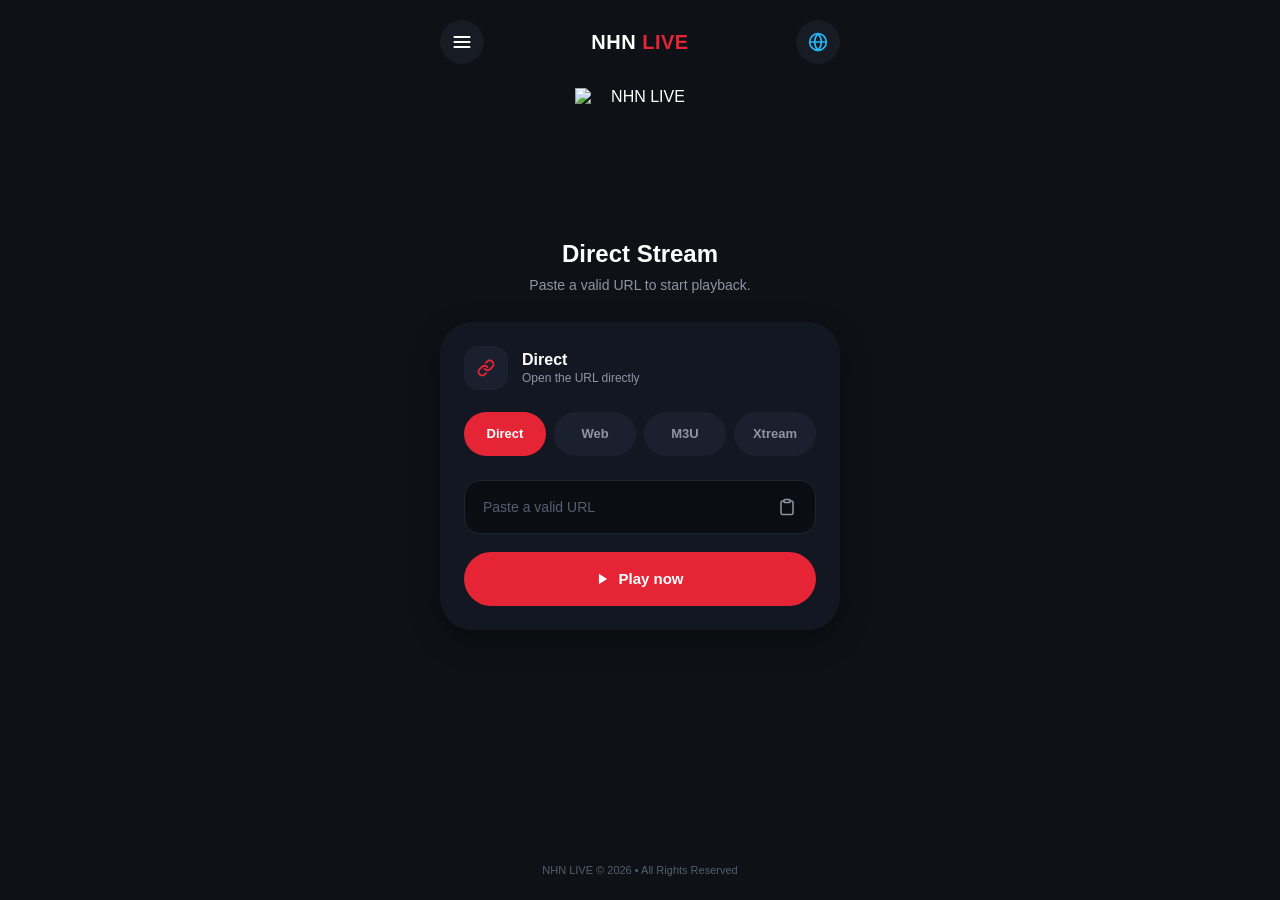
==== index.html @ e1300293 "up" ====
<!DOCTYPE html>
<html lang="en" dir="ltr">
<head>
    <meta charset="UTF-8">
    <meta name="viewport" content="width=device-width, initial-scale=1.0, maximum-scale=1.0, user-scalable=no">
    <title>NHN LIVE</title>
    <link rel="stylesheet" href="style.css">
</head>
<body>

    <div class="app-container">
        <!-- شريط الرأس العلوي -->
        <header class="app-header">
            <button id="btnMenu" class="icon-btn" aria-label="Menu">
                <svg width="20" height="20" viewBox="0 0 24 24" fill="none" stroke="#FFFFFF" stroke-width="2.5" stroke-linecap="round">
                    <line x1="3" y1="6" x2="21" y2="6"></line>
                    <line x1="3" y1="12" x2="21" y2="12"></line>
                    <line x1="3" y1="18" x2="21" y2="18"></line>
                </svg>
            </button>

            <div class="logo-title">
                <span class="txt-white">NHN</span> <span class="txt-red">LIVE</span>
            </div>

            <button id="btnLanguage" class="icon-btn globe-btn" aria-label="Language">
                <svg width="20" height="20" viewBox="0 0 24 24" fill="none" stroke="#29B6F6" stroke-width="2" stroke-linecap="round" stroke-linejoin="round">
                    <circle cx="12" cy="12" r="10"></circle>
                    <line x1="2" y1="12" x2="22" y2="12"></line>
                    <path d="M12 2a15.3 15.3 0 0 1 4 10 15.3 15.3 0 0 1-4 10 15.3 15.3 0 0 1-4-10 15.3 15.3 0 0 1 4-10z"></path>
                </svg>
            </button>
        </header>

        <!-- الشعار الرئيسي الدائري -->
        <div class="main-logo-area">
            <div class="logo-circle">
                <img src="logo.png" alt="NHN LIVE" onerror="this.onerror=null; this.src='https://raw.githubusercontent.com/mbdy08/matches/main/ic_logo.png';">
            </div>
            <h1 id="headerMainTitle">Direct Stream</h1>
            <p id="headerSubtitle">Paste a valid URL to start playback.</p>
        </div>

        <!-- البطاقة الرئيسية الكبرى -->
        <div class="main-card">
            <!-- الشريط الداخلي العلوي -->
            <div class="card-top-info">
                <div class="link-icon-badge">
                    <svg width="18" height="18" viewBox="0 0 24 24" fill="none" stroke="#E52535" stroke-width="2.5" stroke-linecap="round" stroke-linejoin="round">
                        <path d="M10 13a5 5 0 0 0 7.54.54l3-3a5 5 0 0 0-7.07-7.07l-1.72 1.71"></path>
                        <path d="M14 11a5 5 0 0 0-7.54-.54l-3 3a5 5 0 0 0 7.07 7.07l1.71-1.71"></path>
                    </svg>
                </div>
                <div class="card-titles">
                    <h3 id="cardTopTitle">Direct</h3>
                    <p id="cardTopSubtitle">Open the URL directly</p>
                </div>
            </div>

            <!-- أزرار التبويبات الأربعة -->
            <div class="tabs-row">
                <button class="tab-btn active" data-tab="0" id="tabDirect">Direct</button>
                <button class="tab-btn" data-tab="1" id="tabWeb">Web</button>
                <button class="tab-btn" data-tab="2" id="tabM3u">M3U</button>
                <button class="tab-btn" data-tab="3" id="tabXtream">Xtream</button>
            </div>

            <!-- القسم 1: إدخال الرابط (Direct / Web / M3U) -->
            <div id="sectionUrlInput" class="content-section">
                <div class="input-wrapper">
                    <input type="text" id="etStreamUrl" placeholder="Paste a valid URL" autocomplete="off" spellcheck="false">
                    <button class="paste-btn" data-target="etStreamUrl" title="Paste">
                        <svg width="18" height="18" viewBox="0 0 24 24" fill="none" stroke="#8E95A5" stroke-width="2" stroke-linecap="round" stroke-linejoin="round">
                            <path d="M16 4h2a2 2 0 0 1 2 2v14a2 2 0 0 1-2 2H6a2 2 0 0 1-2-2V6a2 2 0 0 1 2-2h2"></path>
                            <rect x="8" y="2" width="8" height="4" rx="1" ry="1"></rect>
                        </svg>
                    </button>
                </div>
                <button id="btnPlayNow" class="btn-primary">
                    <svg width="14" height="14" viewBox="0 0 24 24" fill="#FFFFFF"><polygon points="5 3 19 12 5 21 5 3"></polygon></svg>
                    <span id="txtPlayNow">Play now</span>
                </button>
            </div>

            <!-- القسم 2: قائمة Xtream الرئيسية -->
            <div id="sectionXtreamMenu" class="content-section" style="display: none;">
                <div class="section-heading">
                    <h4 id="txtAddProfile">Add Profile</h4>
                    <p id="txtChooseConnect">Choose how you want to connect.</p>
                </div>

                <div class="profile-option-card" id="rowNhnCodeOption">
                    <span class="option-title" id="txtOptNhnCode">NHN Code</span>
                    <span class="option-badge">Code</span>
                </div>

                <div class="profile-option-card" id="rowXtreamServerOption">
                    <span class="option-title" id="txtOptXtreamIptv">Xtream IPTV</span>
                    <span class="option-badge">Server Login</span>
                </div>

                <button id="btnCancelXtreamMenu" class="btn-secondary" style="margin-top: 18px;">
                    <span id="txtCancelMenu">Cancel</span>
                </button>
            </div>

            <!-- القسم 3: إدخال كود NHN Code -->
            <div id="sectionNhnCodeInput" class="content-section" style="display: none;">
                <div class="section-heading">
                    <h4 id="txtNhnCodeTitle">NHN Code</h4>
                    <p id="txtNhnCodeSubtitle">Enter your activation code.</p>
                </div>

                <div class="input-wrapper">
                    <input type="text" id="etNhnCode" placeholder="Enter code" autocomplete="off" spellcheck="false">
                    <button class="paste-btn" data-target="etNhnCode" title="Paste">
                        <svg width="18" height="18" viewBox="0 0 24 24" fill="none" stroke="#8E95A5" stroke-width="2" stroke-linecap="round" stroke-linejoin="round">
                            <path d="M16 4h2a2 2 0 0 1 2 2v14a2 2 0 0 1-2 2H6a2 2 0 0 1-2-2V6a2 2 0 0 1 2-2h2"></path>
                            <rect x="8" y="2" width="8" height="4" rx="1" ry="1"></rect>
                        </svg>
                    </button>
                </div>

                <button id="btnConnectNhnCode" class="btn-primary">
                    <span id="txtConnectNhn">Connect</span>
                </button>
                <button id="btnCancelNhnCode" class="btn-secondary">
                    <span id="txtCancelNhn">Cancel</span>
                </button>
            </div>

            <!-- القسم 4: تسجيل دخول سيرفر Xtream الحقيقي -->
            <div id="sectionXtreamLoginInput" class="content-section" style="display: none;">
                <div class="section-heading">
                    <h4 id="txtXtreamLoginTitle">Xtream Codes Login</h4>
                    <p id="txtXtreamLoginSubtitle">Enter the server, username and password supplied by your IPTV provider.</p>
                </div>

                <div class="input-wrapper" style="margin-bottom: 12px;">
                    <input type="text" id="etXtreamServer" placeholder="http://server.com:8080" autocomplete="off">
                </div>
                <div class="input-wrapper" style="margin-bottom: 12px;">
                    <input type="text" id="etXtreamUser" placeholder="Username" autocomplete="off">
                </div>
                <div class="input-wrapper" style="margin-bottom: 14px;">
                    <input type="password" id="etXtreamPass" placeholder="Password">
                </div>

                <div id="tvXtreamError" class="error-msg" style="display: none;"></div>

                <button id="btnSaveAndConnect" class="btn-primary">
                    <span id="txtConnectXtream">Connect IPTV</span>
                </button>
                <button id="btnCancelXtreamLogin" class="btn-secondary">
                    <span id="txtCancelXtream">Cancel</span>
                </button>
            </div>
        </div>

        <!-- التذييل السفلي -->
        <footer class="app-footer">
            NHN LIVE © 2026 • All Rights Reserved
        </footer>
    </div>

    <!-- نافذة اختيار اللغة المنبثقة -->
    <div id="languageModal" class="modal-backdrop" style="display: none;">
        <div class="modal-card">
            <h3 id="txtModalTitle">Choose App Language</h3>
            <button class="lang-choice-btn" id="btnChooseArabic">العربية</button>
            <button class="lang-choice-btn active" id="btnChooseEnglish">English</button>
        </div>
    </div>

    <script src="script.js"></script>
</body>
</html>
---- style.css ----
* {
    margin: 0;
    padding: 0;
    box-sizing: border-box;
    font-family: -apple-system, BlinkMacSystemFont, "Segoe UI", Roboto, "Helvetica Neue", Arial, sans-serif;
    -webkit-tap-highlight-color: transparent;
}

body {
    background-color: #0E1116;
    color: #FFFFFF;
    min-height: 100vh;
    display: flex;
    justify-content: center;
    align-items: flex-start;
    padding: 0;
}

.app-container {
    width: 100%;
    max-width: 440px;
    min-height: 100vh;
    display: flex;
    flex-direction: column;
    justify-content: space-between;
    padding: 20px 20px 24px 20px;
}

/* شريط الرأس */
.app-header {
    display: flex;
    justify-content: space-between;
    align-items: center;
    width: 100%;
    margin-bottom: 24px;
}

.icon-btn {
    width: 44px;
    height: 44px;
    border-radius: 50%;
    background-color: #161B24;
    border: none;
    display: flex;
    justify-content: center;
    align-items: center;
    cursor: pointer;
    transition: background 0.2s;
}

.icon-btn:active {
    background-color: #1F2633;
}

.logo-title {
    font-size: 20px;
    font-weight: 900;
    letter-spacing: 0.5px;
}

.txt-white {
    color: #FFFFFF;
}

.txt-red {
    color: #E52535;
}

/* الشعار الرئيسي والعناوين */
.main-logo-area {
    display: flex;
    flex-direction: column;
    align-items: center;
    text-align: center;
    margin-bottom: 26px;
}

.logo-circle {
    width: 130px;
    height: 130px;
    border-radius: 50%;
    display: flex;
    justify-content: center;
    align-items: center;
    margin-bottom: 22px;
}

.logo-circle img {
    width: 100%;
    height: 100%;
    object-fit: contain;
}

.main-logo-area h1 {
    font-size: 24px;
    font-weight: 800;
    margin-bottom: 8px;
    color: #FFFFFF;
}

.main-logo-area p {
    font-size: 14px;
    color: #8E95A5;
    line-height: 1.4;
}

/* البطاقة الرئيسية */
.main-card {
    background-color: #131722;
    border-radius: 32px;
    padding: 24px;
    box-shadow: 0 10px 30px rgba(0, 0, 0, 0.4);
    margin-bottom: auto;
}

.card-top-info {
    display: flex;
    align-items: center;
    gap: 14px;
    margin-bottom: 22px;
}

.link-icon-badge {
    width: 44px;
    height: 44px;
    border-radius: 14px;
    background-color: #1A202D;
    display: flex;
    justify-content: center;
    align-items: center;
}

.card-titles h3 {
    font-size: 16px;
    font-weight: 800;
    color: #FFFFFF;
}

.card-titles p {
    font-size: 12px;
    color: #8E95A5;
    margin-top: 2px;
}

/* شريط التبويبات */
.tabs-row {
    display: flex;
    background-color: transparent;
    gap: 8px;
    margin-bottom: 24px;
}

.tab-btn {
    flex: 1;
    height: 44px;
    border-radius: 22px;
    border: none;
    background-color: #1A202D;
    color: #8E95A5;
    font-size: 13px;
    font-weight: 700;
    cursor: pointer;
    transition: all 0.25s ease;
}

.tab-btn.active {
    background-color: #E52535;
    color: #FFFFFF;
}

/* الحقول والمدخلات */
.input-wrapper {
    position: relative;
    width: 100%;
    margin-bottom: 18px;
}

.input-wrapper input {
    width: 100%;
    height: 54px;
    background-color: #0A0D12;
    border: 1px solid #1E2533;
    border-radius: 16px;
    padding: 0 46px 0 18px;
    color: #FFFFFF;
    font-size: 14px;
    outline: none;
    transition: border-color 0.2s;
}

[dir="rtl"] .input-wrapper input {
    padding: 0 18px 0 46px;
}

.input-wrapper input:focus {
    border-color: #E52535;
}

.input-wrapper input::placeholder {
    color: #555E70;
}

.paste-btn {
    position: absolute;
    right: 14px;
    top: 50%;
    transform: translateY(-50%);
    background: transparent;
    border: none;
    cursor: pointer;
    display: flex;
    align-items: center;
    padding: 6px;
}

[dir="rtl"] .paste-btn {
    right: auto;
    left: 14px;
}

/* الأزرار الرئيسية */
.btn-primary {
    width: 100%;
    height: 54px;
    border-radius: 27px;
    background-color: #E52535;
    border: none;
    color: #FFFFFF;
    font-size: 15px;
    font-weight: 800;
    display: flex;
    justify-content: center;
    align-items: center;
    gap: 8px;
    cursor: pointer;
    transition: transform 0.1s, background-color 0.2s;
}

.btn-primary:active {
    transform: scale(0.98);
    background-color: #CC1F2E;
}

.btn-secondary {
    width: 100%;
    height: 52px;
    border-radius: 26px;
    background-color: #1A202D;
    border: none;
    color: #FFFFFF;
    font-size: 14px;
    font-weight: 700;
    cursor: pointer;
    margin-top: 10px;
    transition: background 0.2s;
}

.btn-secondary:active {
    background-color: #242C3D;
}

/* عناصر قائمة Xtream */
.section-heading {
    margin-bottom: 18px;
}

.section-heading h4 {
    font-size: 15px;
    font-weight: 800;
    color: #FFFFFF;
    margin-bottom: 4px;
}

.section-heading p {
    font-size: 12px;
    color: #8E95A5;
}

.profile-option-card {
    height: 54px;
    background-color: #1A202D;
    border-radius: 16px;
    display: flex;
    justify-content: space-between;
    align-items: center;
    padding: 0 18px;
    margin-bottom: 12px;
    cursor: pointer;
    transition: background 0.2s;
}

.profile-option-card:active {
    background-color: #242C3D;
}

.option-title {
    font-size: 14px;
    font-weight: 700;
    color: #FFFFFF;
}

.option-badge {
    font-size: 12px;
    color: #8E95A5;
}

.error-msg {
    color: #FF4D4F;
    font-size: 12px;
    line-height: 1.4;
    margin-bottom: 12px;
    text-align: center;
}

/* التذييل */
.app-footer {
    text-align: center;
    font-size: 11px;
    color: #555E70;
    margin-top: 24px;
}

/* نافذة اللغة */
.modal-backdrop {
    position: fixed;
    top: 0;
    left: 0;
    width: 100%;
    height: 100%;
    background-color: rgba(0, 0, 0, 0.75);
    display: flex;
    justify-content: center;
    align-items: center;
    padding: 24px;
    z-index: 1000;
    backdrop-filter: blur(4px);
}

.modal-card {
    background-color: #161B24;
    border-radius: 24px;
    padding: 24px 20px;
    width: 100%;
    max-width: 320px;
    display: flex;
    flex-direction: column;
    gap: 12px;
    text-align: center;
}

.modal-card h3 {
    font-size: 16px;
    font-weight: 800;
    color: #FFFFFF;
    margin-bottom: 8px;
}

.lang-choice-btn {
    width: 100%;
    height: 48px;
    border-radius: 16px;
    border: none;
    background-color: #0E1116;
    color: #FFFFFF;
    font-size: 14px;
    font-weight: 700;
    cursor: pointer;
    transition: all 0.2s;
}

.lang-choice-btn.active {
    background-color: #E52535;
}
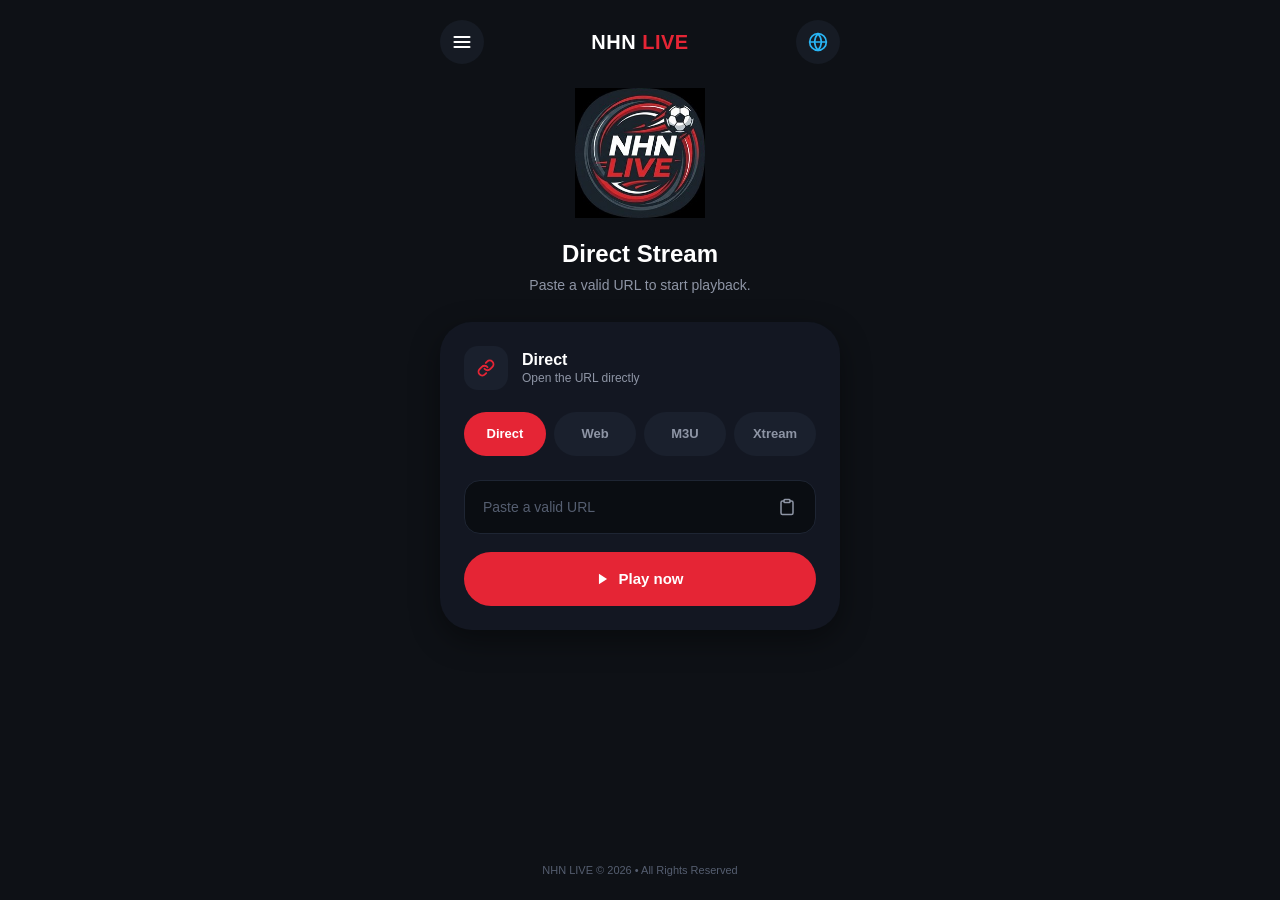
==== commit 189ec7fa: "up" ====
--- a/index.html
+++ b/index.html
@@ -35,7 +35,7 @@
         <!-- الشعار الرئيسي الدائري -->
         <div class="main-logo-area">
             <div class="logo-circle">
-                <img src="logo.png" alt="NHN LIVE" onerror="this.onerror=null; this.src='https://raw.githubusercontent.com/mbdy08/matches/main/ic_logo.png';">
+                <img src="nhnlive-logo.png" alt="NHN LIVE" onerror="this.onerror=null; this.src='https://raw.githubusercontent.com/mbdy08/matches/main/ic_logo.png';">
             </div>
             <h1 id="headerMainTitle">Direct Stream</h1>
             <p id="headerSubtitle">Paste a valid URL to start playback.</p>
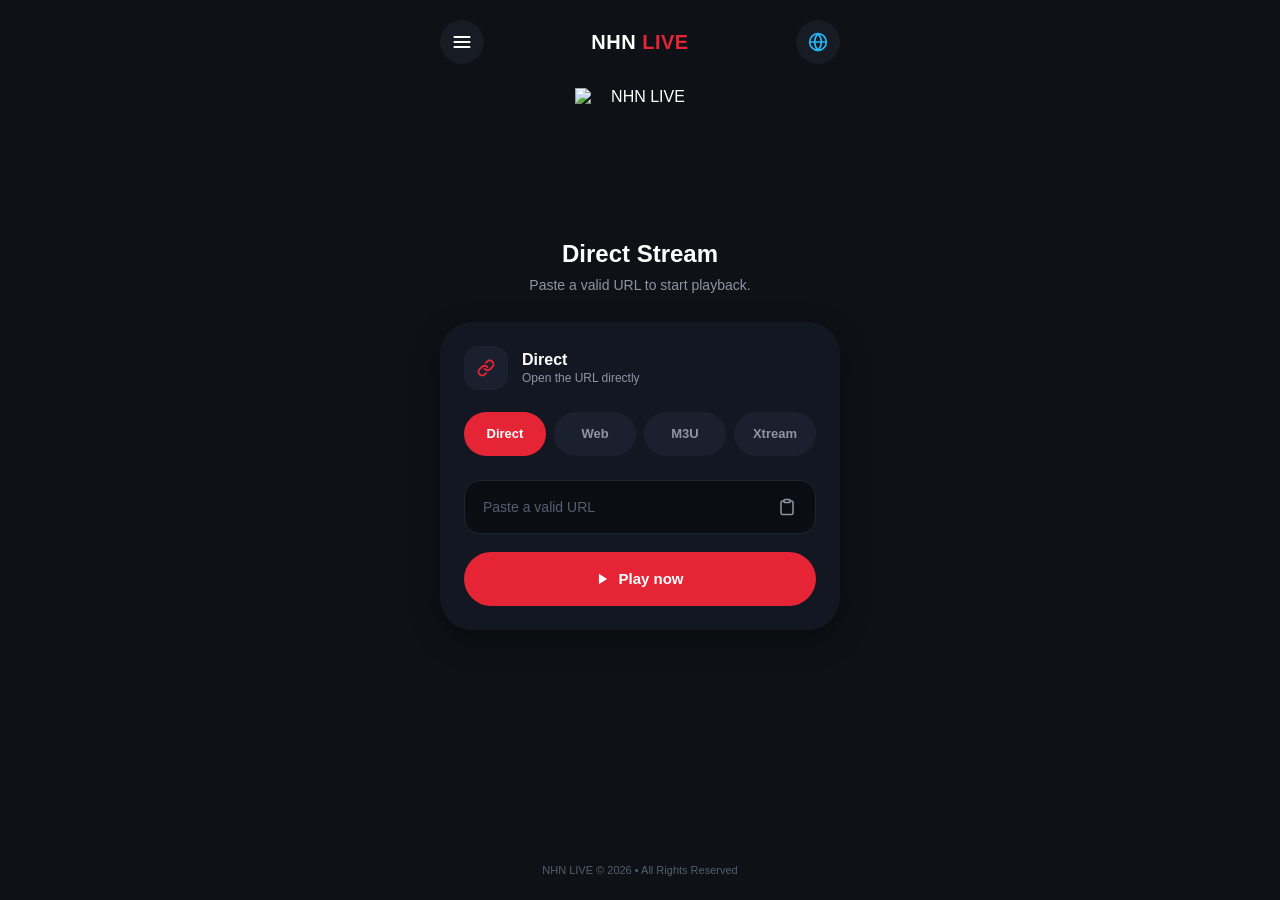
==== commit d05b4d8c: "up" ====
--- a/index.html
+++ b/index.html
@@ -11,13 +11,56 @@
     <div class="app-container">
         <!-- شريط الرأس العلوي -->
         <header class="app-header">
-            <button id="btnMenu" class="icon-btn" aria-label="Menu">
-                <svg width="20" height="20" viewBox="0 0 24 24" fill="none" stroke="#FFFFFF" stroke-width="2.5" stroke-linecap="round">
-                    <line x1="3" y1="6" x2="21" y2="6"></line>
-                    <line x1="3" y1="12" x2="21" y2="12"></line>
-                    <line x1="3" y1="18" x2="21" y2="18"></line>
-                </svg>
-            </button>
+            <div class="menu-wrapper">
+                <button id="btnMenu" class="icon-btn" aria-label="Menu">
+                    <svg width="20" height="20" viewBox="0 0 24 24" fill="none" stroke="#FFFFFF" stroke-width="2.5" stroke-linecap="round">
+                        <line x1="3" y1="6" x2="21" y2="6"></line>
+                        <line x1="3" y1="12" x2="21" y2="12"></line>
+                        <line x1="3" y1="18" x2="21" y2="18"></line>
+                    </svg>
+                </button>
+
+                <!-- القائمة الجانبية العائمة -->
+                <div id="floatingSideMenu" class="floating-menu" style="display: none;">
+                    <!-- 1. الدرع (سياسة الخصوصية) -->
+                    <button class="floating-btn" id="btnSidePrivacy" title="Privacy Policy">
+                        <svg width="24" height="24" viewBox="0 0 24 24" fill="none">
+                            <path d="M12 2L4 5V11C4 16.55 7.42 21.74 12 23C16.58 21.74 20 16.55 20 11V5L12 2Z" fill="#1C222E" stroke="#A0AEC0" stroke-width="1.5"/>
+                            <path d="M12 4L6 6.3V11C6 15.3 8.6 19.3 12 20.4C15.4 19.3 18 15.3 18 11V6.3L12 4Z" fill="#E52535"/>
+                            <path d="M12 4V20.4C15.4 19.3 18 15.3 18 11V6.3L12 4Z" fill="#FFFFFF" fill-opacity="0.85"/>
+                        </svg>
+                    </button>
+
+                    <!-- 2. تيليجرام -->
+                    <button class="floating-btn" id="btnSideTelegram" title="Telegram">
+                        <svg width="24" height="24" viewBox="0 0 24 24" fill="none">
+                            <circle cx="12" cy="12" r="11" fill="#0088CC"/>
+                            <path d="M5.5 11.8L17.5 7.2C18.1 7 18.6 7.4 18.4 8L16.3 17.5C16.2 18 15.6 18.2 15.2 17.9L12 15.4L10.4 17C10.2 17.2 9.9 17.3 9.7 17.3L10 13.5L16.8 7.6C17.1 7.3 16.7 7.2 16.4 7.4L8.2 12.5L5.6 11.6C5 11.4 5 11 5.5 11.8Z" fill="#FFFFFF"/>
+                        </svg>
+                    </button>
+
+                    <!-- 3. واتساب -->
+                    <button class="floating-btn" id="btnSideWhatsapp" title="WhatsApp">
+                        <svg width="24" height="24" viewBox="0 0 24 24" fill="none">
+                            <circle cx="12" cy="12" r="11" fill="#25D366"/>
+                            <path d="M17.5 14.5C17.2 14.3 15.9 13.7 15.6 13.6C15.4 13.5 15.2 13.5 15 13.8C14.8 14.1 14.3 14.7 14.1 14.9C14 15.1 13.8 15.1 13.5 15C13.2 14.8 12.3 14.5 11.3 13.6C10.5 12.9 9.9 12 9.7 11.7C9.5 11.4 9.7 11.3 9.8 11.1C10 11 10.1 10.8 10.3 10.6C10.4 10.5 10.5 10.3 10.5 10.2C10.6 10 10.6 9.9 10.5 9.7C10.4 9.6 9.9 8.3 9.7 7.7C9.5 7.2 9.3 7.3 9.1 7.3C9 7.3 8.8 7.3 8.6 7.3C8.4 7.3 8.1 7.4 7.9 7.6C7.6 7.9 7 8.5 7 9.7C7 10.9 7.9 12.1 8 12.2C8.1 12.4 9.7 14.8 12.2 15.9C14.7 16.9 14.7 16.6 15.2 16.6C15.7 16.5 16.7 15.9 17 15.2C17.2 14.5 17.2 13.9 17.1 13.8C17 13.7 17.7 14.7 17.5 14.5Z" fill="#FFFFFF"/>
+                        </svg>
+                    </button>
+
+                    <!-- 4. شير (مشاركة) -->
+                    <button class="floating-btn" id="btnSideShare" title="Share">
+                        <div class="share-circle-inner">
+                            <svg width="18" height="18" viewBox="0 0 24 24" fill="none" stroke="#FFFFFF" stroke-width="2.5" stroke-linecap="round" stroke-linejoin="round">
+                                <circle cx="18" cy="5" r="3"></circle>
+                                <circle cx="6" cy="12" r="3"></circle>
+                                <circle cx="18" cy="19" r="3"></circle>
+                                <line x1="8.59" y1="13.51" x2="15.42" y2="17.49"></line>
+                                <line x1="15.41" y1="6.51" x2="8.59" y2="10.49"></line>
+                            </svg>
+                        </div>
+                    </button>
+                </div>
+            </div>
 
             <div class="logo-title">
                 <span class="txt-white">NHN</span> <span class="txt-red">LIVE</span>
@@ -32,18 +75,17 @@
             </button>
         </header>
 
-        <!-- الشعار الرئيسي الدائري -->
+        <!-- الشعار الرئيسي والعناوين -->
         <div class="main-logo-area">
             <div class="logo-circle">
-                <img src="nhnlive-logo.png" alt="NHN LIVE" onerror="this.onerror=null; this.src='https://raw.githubusercontent.com/mbdy08/matches/main/ic_logo.png';">
+                <img src="logo.png" alt="NHN LIVE" onerror="this.onerror=null; this.src='https://raw.githubusercontent.com/mbdy08/matches/main/ic_logo.png';">
             </div>
             <h1 id="headerMainTitle">Direct Stream</h1>
             <p id="headerSubtitle">Paste a valid URL to start playback.</p>
         </div>
 
-        <!-- البطاقة الرئيسية الكبرى -->
+        <!-- البطاقة الرئيسية -->
         <div class="main-card">
-            <!-- الشريط الداخلي العلوي -->
             <div class="card-top-info">
                 <div class="link-icon-badge">
                     <svg width="18" height="18" viewBox="0 0 24 24" fill="none" stroke="#E52535" stroke-width="2.5" stroke-linecap="round" stroke-linejoin="round">
@@ -57,7 +99,7 @@
                 </div>
             </div>
 
-            <!-- أزرار التبويبات الأربعة -->
+            <!-- أزرار التبويبات -->
             <div class="tabs-row">
                 <button class="tab-btn active" data-tab="0" id="tabDirect">Direct</button>
                 <button class="tab-btn" data-tab="1" id="tabWeb">Web</button>
@@ -65,7 +107,7 @@
                 <button class="tab-btn" data-tab="3" id="tabXtream">Xtream</button>
             </div>
 
-            <!-- القسم 1: إدخال الرابط (Direct / Web / M3U) -->
+            <!-- القسم 1: Direct / Web / M3U -->
             <div id="sectionUrlInput" class="content-section">
                 <div class="input-wrapper">
                     <input type="text" id="etStreamUrl" placeholder="Paste a valid URL" autocomplete="off" spellcheck="false">
@@ -82,7 +124,7 @@
                 </button>
             </div>
 
-            <!-- القسم 2: قائمة Xtream الرئيسية -->
+            <!-- القسم 2: قائمة Xtream -->
             <div id="sectionXtreamMenu" class="content-section" style="display: none;">
                 <div class="section-heading">
                     <h4 id="txtAddProfile">Add Profile</h4>
@@ -104,7 +146,7 @@
                 </button>
             </div>
 
-            <!-- القسم 3: إدخال كود NHN Code -->
+            <!-- القسم 3: إدخال NHN Code -->
             <div id="sectionNhnCodeInput" class="content-section" style="display: none;">
                 <div class="section-heading">
                     <h4 id="txtNhnCodeTitle">NHN Code</h4>
@@ -129,7 +171,7 @@
                 </button>
             </div>
 
-            <!-- القسم 4: تسجيل دخول سيرفر Xtream الحقيقي -->
+            <!-- القسم 4: تسجيل Xtream IPTV -->
             <div id="sectionXtreamLoginInput" class="content-section" style="display: none;">
                 <div class="section-heading">
                     <h4 id="txtXtreamLoginTitle">Xtream Codes Login</h4>
@@ -163,7 +205,7 @@
         </footer>
     </div>
 
-    <!-- نافذة اختيار اللغة المنبثقة -->
+    <!-- نافذة اختيار اللغة -->
     <div id="languageModal" class="modal-backdrop" style="display: none;">
         <div class="modal-card">
             <h3 id="txtModalTitle">Choose App Language</h3>
@@ -172,6 +214,37 @@
         </div>
     </div>
 
+    <!-- نافذة سياسة الخصوصية الملكية (10 بنود) -->
+    <div id="privacyModal" class="privacy-modal-overlay" style="display: none;">
+        <div class="privacy-modal-window">
+            <!-- شريط العنوان والإغلاق العلوي -->
+            <div class="privacy-header-bar">
+                <button id="btnClosePrivacy" class="btn-close-privacy" aria-label="Close">
+                    <svg width="22" height="22" viewBox="0 0 24 24" fill="none" stroke="#FFFFFF" stroke-width="2.5" stroke-linecap="round">
+                        <line x1="18" y1="6" x2="6" y2="18"></line>
+                        <line x1="6" y1="6" x2="18" y2="18"></line>
+                    </svg>
+                </button>
+                <h3 id="txtPrivacyHeaderTitle">Privacy Policy</h3>
+                <div style="width: 24px;"></div> <!-- توازن لشريط الرأس -->
+            </div>
+
+            <!-- عنوان الصفحة الرئيسي وتاريخ التحديث -->
+            <div class="privacy-top-title-area">
+                <h2 id="txtPrivacyMainTitle">Privacy Policy</h2>
+                <p id="txtPrivacySubtitle">NHN LIVE • Last updated: September 2026</p>
+            </div>
+
+            <!-- حاوية البطاقات العشر -->
+            <div id="privacyCardsContainer" class="privacy-cards-list"></div>
+
+            <!-- التذييل الملكي داخل النافذة -->
+            <div class="privacy-footer-text">
+                NHN LIVE © 2026<br>All Rights Reserved
+            </div>
+        </div>
+    </div>
+
     <script src="script.js"></script>
 </body>
 </html>
--- a/style.css
+++ b/style.css
@@ -24,6 +24,7 @@
     flex-direction: column;
     justify-content: space-between;
     padding: 20px 20px 24px 20px;
+    position: relative;
 }
 
 /* شريط الرأس */
@@ -33,6 +34,11 @@
     align-items: center;
     width: 100%;
     margin-bottom: 24px;
+    position: relative;
+}
+
+.menu-wrapper {
+    position: relative;
 }
 
 .icon-btn {
@@ -52,6 +58,69 @@
     background-color: #1F2633;
 }
 
+/* القائمة الجانبية العائمة (خبط لزق من الصورة) */
+.floating-menu {
+    position: absolute;
+    top: 54px;
+    left: 0;
+    width: 58px;
+    background-color: #161B24;
+    border-radius: 30px;
+    padding: 10px 6px;
+    display: flex;
+    flex-direction: column;
+    align-items: center;
+    gap: 12px;
+    box-shadow: 0 10px 28px rgba(0, 0, 0, 0.6);
+    z-index: 100;
+    border: 1px solid #1E2533;
+    animation: fadeInDown 0.2s ease-out;
+}
+
+[dir="rtl"] .floating-menu {
+    left: auto;
+    right: 0;
+}
+
+@keyframes fadeInDown {
+    from {
+        opacity: 0;
+        transform: translateY(-8px);
+    }
+    to {
+        opacity: 1;
+        transform: translateY(0);
+    }
+}
+
+.floating-btn {
+    width: 44px;
+    height: 44px;
+    border-radius: 50%;
+    background-color: #1F2634;
+    border: none;
+    display: flex;
+    justify-content: center;
+    align-items: center;
+    cursor: pointer;
+    transition: transform 0.15s, background-color 0.2s;
+}
+
+.floating-btn:active {
+    transform: scale(0.9);
+    background-color: #2A3344;
+}
+
+.share-circle-inner {
+    width: 38px;
+    height: 38px;
+    border-radius: 50%;
+    background-color: #000000;
+    display: flex;
+    justify-content: center;
+    align-items: center;
+}
+
 .logo-title {
     font-size: 20px;
     font-weight: 900;
@@ -66,7 +135,7 @@
     color: #E52535;
 }
 
-/* الشعار الرئيسي والعناوين */
+/* الشعار الرئيسي */
 .main-logo-area {
     display: flex;
     flex-direction: column;
@@ -142,7 +211,7 @@
     margin-top: 2px;
 }
 
-/* شريط التبويبات */
+/* التبويبات */
 .tabs-row {
     display: flex;
     background-color: transparent;
@@ -168,7 +237,7 @@
     color: #FFFFFF;
 }
 
-/* الحقول والمدخلات */
+/* المدخلات */
 .input-wrapper {
     position: relative;
     width: 100%;
@@ -218,7 +287,7 @@
     left: 14px;
 }
 
-/* الأزرار الرئيسية */
+/* الأزرار */
 .btn-primary {
     width: 100%;
     height: 54px;
@@ -259,7 +328,6 @@
     background-color: #242C3D;
 }
 
-/* عناصر قائمة Xtream */
 .section-heading {
     margin-bottom: 18px;
 }
@@ -312,7 +380,6 @@
     text-align: center;
 }
 
-/* التذييل */
 .app-footer {
     text-align: center;
     font-size: 11px;
@@ -370,4 +437,127 @@
 
 .lang-choice-btn.active {
     background-color: #E52535;
+}
+
+/* ================================================= */
+/* نافذة سياسة الخصوصية الملكية (مطابقة لصور أندرويد) */
+/* ================================================= */
+.privacy-modal-overlay {
+    position: fixed;
+    top: 0;
+    left: 0;
+    width: 100%;
+    height: 100%;
+    background-color: #0E1116;
+    z-index: 2000;
+    overflow-y: auto;
+    display: flex;
+    justify-content: center;
+}
+
+.privacy-modal-window {
+    width: 100%;
+    max-width: 440px;
+    min-height: 100vh;
+    padding: 20px 20px 40px 20px;
+    display: flex;
+    flex-direction: column;
+}
+
+.privacy-header-bar {
+    display: flex;
+    justify-content: space-between;
+    align-items: center;
+    padding-bottom: 20px;
+    border-bottom: 1px solid #1C212B;
+    margin-bottom: 24px;
+}
+
+.btn-close-privacy {
+    background: transparent;
+    border: none;
+    cursor: pointer;
+    display: flex;
+    align-items: center;
+    padding: 4px;
+}
+
+.privacy-header-bar h3 {
+    font-size: 18px;
+    font-weight: 800;
+    color: #FFFFFF;
+}
+
+.privacy-top-title-area {
+    margin-bottom: 24px;
+}
+
+.privacy-top-title-area h2 {
+    font-size: 26px;
+    font-weight: 900;
+    color: #FFFFFF;
+    margin-bottom: 6px;
+}
+
+.privacy-top-title-area p {
+    font-size: 13px;
+    color: #8E95A5;
+}
+
+/* بطاقات سياسة الخصوصية */
+.privacy-cards-list {
+    display: flex;
+    flex-direction: column;
+    gap: 16px;
+    margin-bottom: 30px;
+}
+
+.privacy-item-card {
+    background-color: #161B24;
+    border-radius: 20px;
+    padding: 20px;
+    display: flex;
+    flex-direction: column;
+    border: 1px solid #1C222F;
+}
+
+.privacy-card-top {
+    display: flex;
+    justify-content: space-between;
+    align-items: center;
+    margin-bottom: 12px;
+}
+
+.privacy-card-title {
+    font-size: 16px;
+    font-weight: 800;
+    color: #FFFFFF;
+}
+
+.privacy-card-badge {
+    width: 28px;
+    height: 28px;
+    border-radius: 50%;
+    background-color: #E52535;
+    color: #FFFFFF;
+    font-size: 13px;
+    font-weight: 800;
+    display: flex;
+    justify-content: center;
+    align-items: center;
+}
+
+.privacy-card-body {
+    font-size: 13.5px;
+    color: #A0AEC0;
+    line-height: 1.6;
+    white-space: pre-line;
+}
+
+.privacy-footer-text {
+    text-align: center;
+    font-size: 12px;
+    color: #555E70;
+    line-height: 1.6;
+    margin-top: 10px;
 }
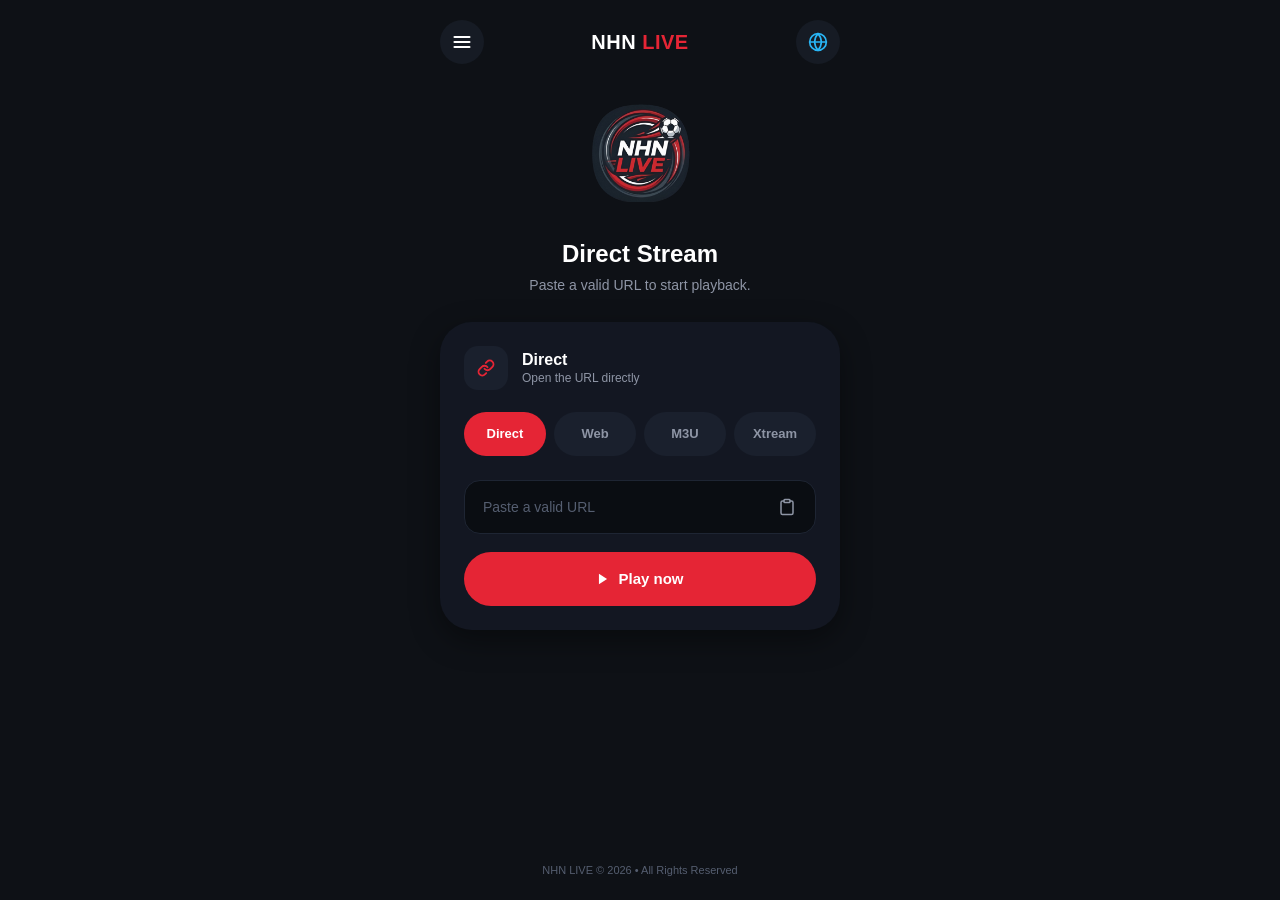
==== commit f0c494c3: "Update index.html" ====
--- a/index.html
+++ b/index.html
@@ -78,7 +78,7 @@
         <!-- الشعار الرئيسي والعناوين -->
         <div class="main-logo-area">
             <div class="logo-circle">
-                <img src="logo.png" alt="NHN LIVE" onerror="this.onerror=null; this.src='https://raw.githubusercontent.com/mbdy08/matches/main/ic_logo.png';">
+                <img src="nhnlive-logo.png" alt="NHN LIVE" onerror="this.onerror=null; this.src='https://raw.githubusercontent.com/mbdy08/matches/main/ic_logo.png';">
             </div>
             <h1 id="headerMainTitle">Direct Stream</h1>
             <p id="headerSubtitle">Paste a valid URL to start playback.</p>
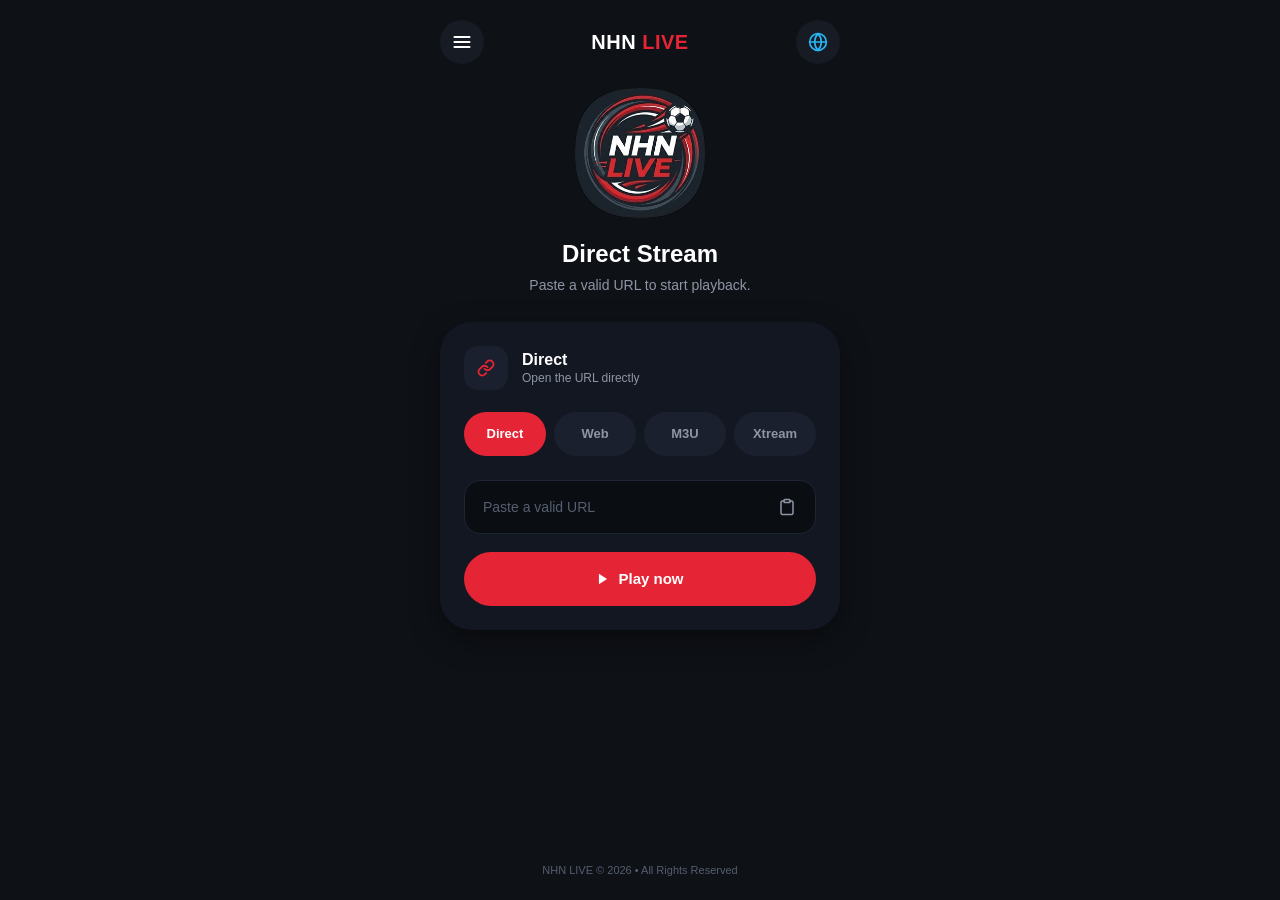
==== commit c470f491: "Update index.html" ====
--- a/index.html
+++ b/index.html
@@ -78,7 +78,7 @@
         <!-- الشعار الرئيسي والعناوين -->
         <div class="main-logo-area">
             <div class="logo-circle">
-                <img src="nhnlive-logo.png" alt="NHN LIVE" onerror="this.onerror=null; this.src='https://raw.githubusercontent.com/mbdy08/matches/main/ic_logo.png';">
+                <img src="/photo_2026-08-NHN.ico" alt="NHN LIVE" onerror="this.onerror=null; this.src='https://raw.githubusercontent.com/mbdy08/matches/main/ic_logo.png';">
             </div>
             <h1 id="headerMainTitle">Direct Stream</h1>
             <p id="headerSubtitle">Paste a valid URL to start playback.</p>
